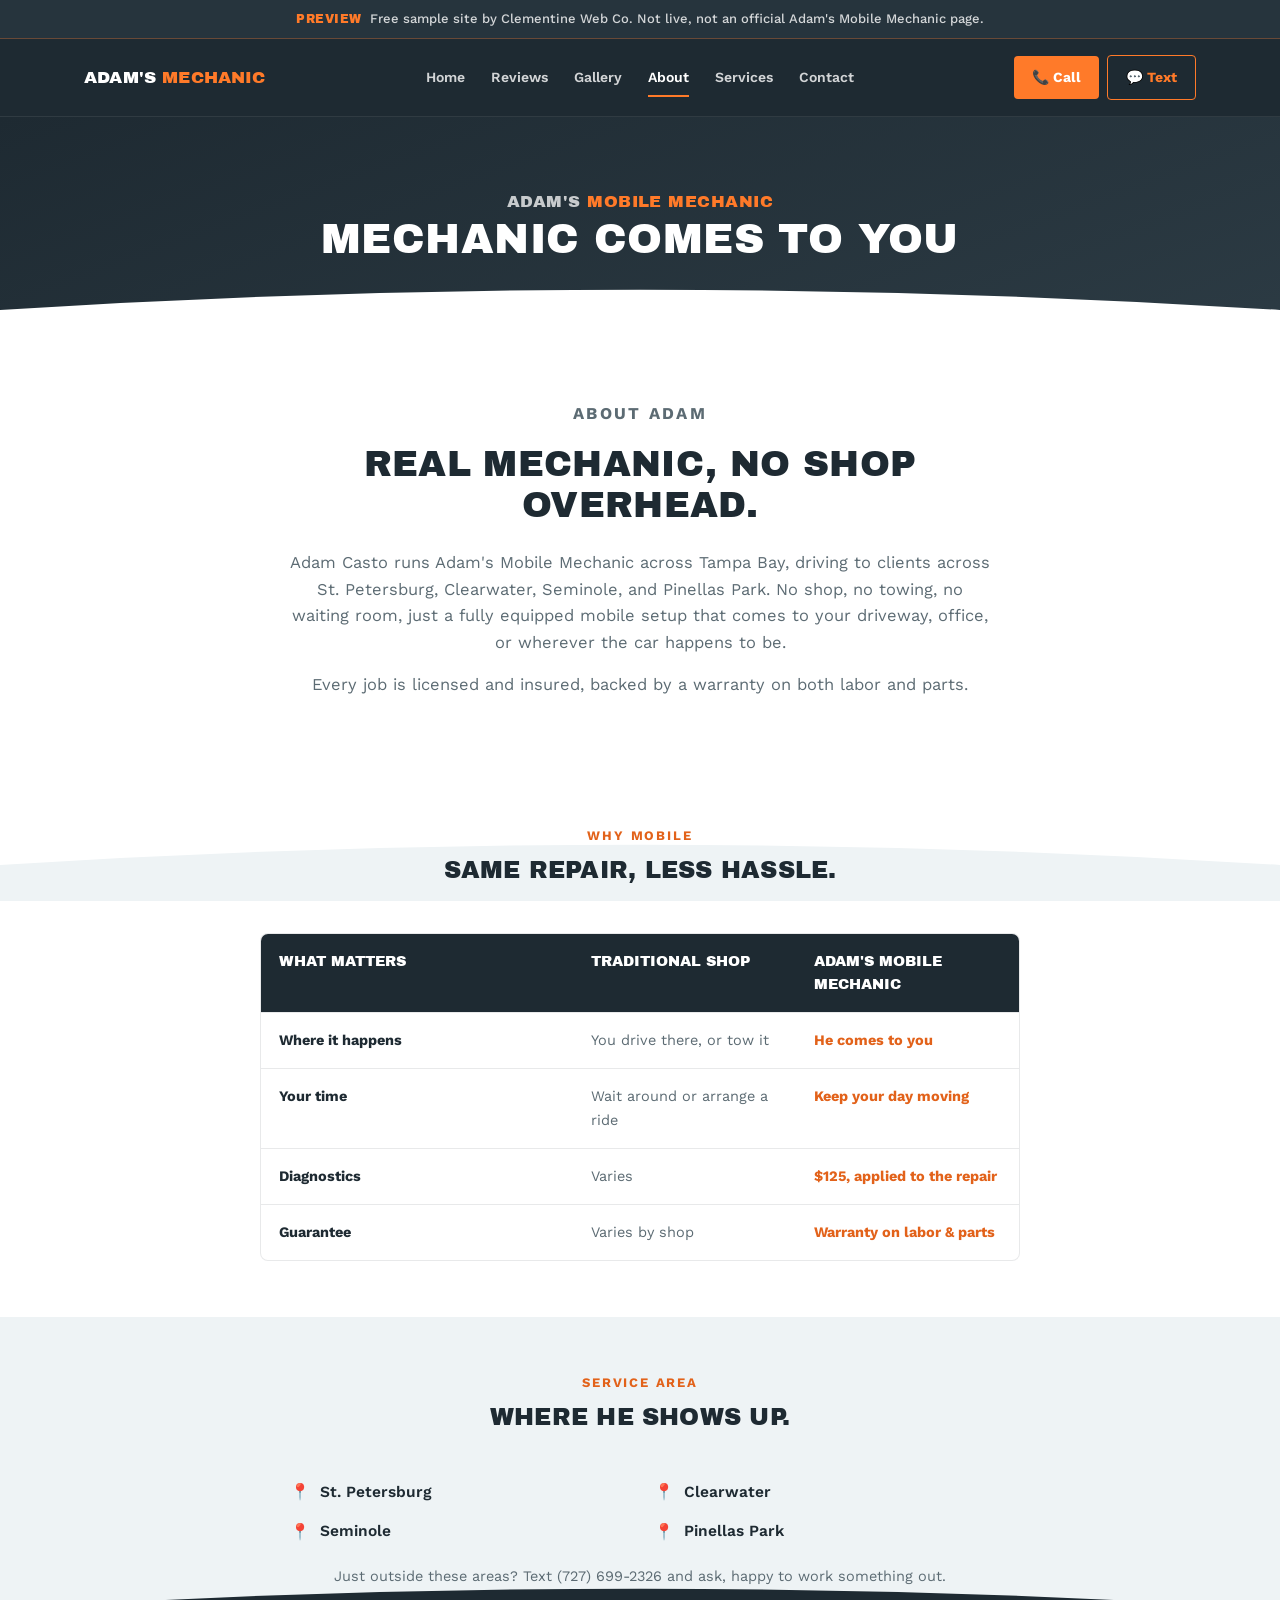
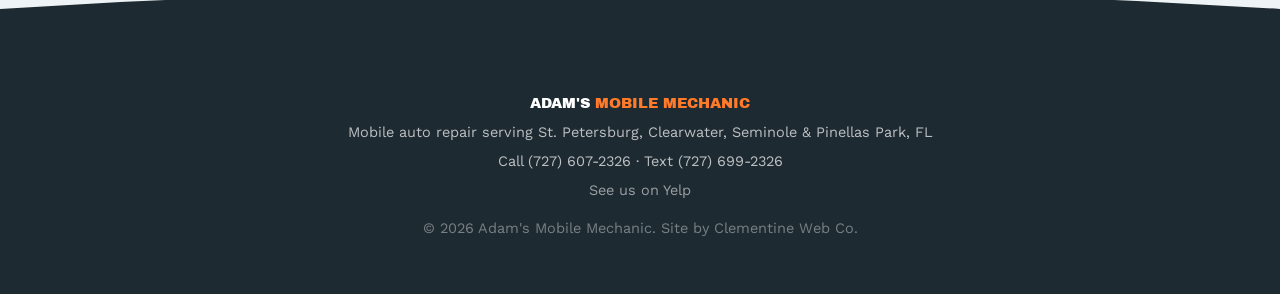
==== about.html @ 5c79a53b "Initial mockup: Adam's Mobile Mechanic Co-Authored-By: Claude Sonnet 5 <noreply@anthropic.com>" ====
<!DOCTYPE html>
<html lang="en">
<head>
  <meta charset="UTF-8">
  <meta name="viewport" content="width=device-width, initial-scale=1.0">
  <title>About Adam | Adam's Mobile Mechanic</title>
  <meta name="description" content="Mobile auto repair across Tampa Bay / Pinellas County. Licensed, insured, and backed by a warranty on labor and parts.">

  <link rel="icon" href="favicon.ico" sizes="any">
  <link rel="icon" href="images/favicon-32.png" type="image/png" sizes="32x32">
  <link rel="icon" href="images/favicon-16.png" type="image/png" sizes="16x16">
  <link rel="apple-touch-icon" href="images/apple-touch-icon.png">

  <meta property="og:type" content="website">
  <meta property="og:url" content="https://dljackson97.github.io/adams-mobile-mechanic/about.html">
  <meta property="og:title" content="About Adam | Adam's Mobile Mechanic">
  <meta property="og:description" content="Mobile auto repair across Tampa Bay / Pinellas County. Licensed, insured, and backed by a warranty on labor and parts.">
  <meta property="og:image" content="https://dljackson97.github.io/adams-mobile-mechanic/images/og-share.jpg">
  <meta property="og:image:width" content="1200">
  <meta property="og:image:height" content="630">
  <meta name="twitter:card" content="summary_large_image">
  <meta name="twitter:title" content="About Adam | Adam's Mobile Mechanic">
  <meta name="twitter:description" content="Mobile auto repair across Tampa Bay / Pinellas County. Licensed, insured, and backed by a warranty on labor and parts.">
  <meta name="twitter:image" content="https://dljackson97.github.io/adams-mobile-mechanic/images/og-share.jpg">
  <link rel="preconnect" href="https://fonts.googleapis.com">
  <link rel="preconnect" href="https://fonts.gstatic.com" crossorigin>
  <link href="https://fonts.googleapis.com/css2?family=Archivo+Black&family=Work+Sans:wght@400;500;600;700&display=swap" rel="stylesheet">
  <link rel="stylesheet" href="styles.css">
</head>
<body>

  <div class="preview-banner"><strong>Preview</strong>Free sample site by Clementine Web Co. Not live, not an official Adam's Mobile Mechanic page.</div>
  <header class="nav">
    <div class="nav__inner">
      <a href="index.html" class="nav__logo">ADAM'S <span>MECHANIC</span></a>
      <nav class="nav__links" id="navLinks">
        <a href="index.html">Home</a>
        <a href="reviews.html">Reviews</a>
        <a href="gallery.html">Gallery</a>
        <a href="about.html">About</a>
        <a href="services.html">Services</a>
        <a href="contact.html">Contact</a>
      </nav>
      <div class="nav__ctas">
        <a href="tel:7276072326" class="btn btn--nav">📞 Call</a>
        <a href="sms:7276992326" class="btn btn--nav" style="background:transparent;border:1.5px solid var(--orange);color:var(--orange);">💬 Text</a>
      </div>
      <button class="nav__toggle" id="navToggle" aria-label="Toggle menu" aria-expanded="false">☰</button>
    </div>
  </header>

  <main>

    <section class="page-hero">
      <div class="bolts" aria-hidden="true">
        <span class="bolt" style="left:8%; width:18px; height:18px; animation-duration:13s; animation-delay:0s; --drift:12px;"></span>
        <span class="bolt bolt--small" style="left:22%; width:8px; height:8px; animation-duration:10s; animation-delay:2s; --drift:-8px;"></span>
        <span class="bolt bolt--spark" style="left:45%; width:30px; height:30px; animation-duration:16s; animation-delay:1s; --drift:16px;"></span>
        <span class="bolt" style="left:68%; width:16px; height:16px; animation-duration:12s; animation-delay:3s; --drift:-10px;"></span>
        <span class="bolt bolt--small" style="left:85%; width:9px; height:9px; animation-duration:9.5s; animation-delay:4s; --drift:10px;"></span>
      </div>
      <p class="page-hero__brand">ADAM'S <span>MOBILE MECHANIC</span></p>
      <h1>Mechanic Comes To You</h1>
      <div class="wave-divider" aria-hidden="true">
        <svg viewBox="0 0 1440 100" preserveAspectRatio="none"><path d="M0,60 Q720,15 1440,60 L1440,100 L0,100 Z" fill="var(--white)"/></svg>
      </div>
    </section>

    <section class="about reveal section--compact">
      <div class="bolts" aria-hidden="true">
        <span class="bolt bolt--onlight" style="left:12%; width:20px; height:20px; animation-duration:14s; animation-delay:1s; --drift:14px;"></span>
        <span class="bolt bolt--onlight bolt--small" style="left:40%; width:8px; height:8px; animation-duration:10s; animation-delay:3s; --drift:-8px;"></span>
        <span class="bolt bolt--onlight bolt--spark" style="left:80%; width:26px; height:26px; animation-duration:17s; animation-delay:0.5s; --drift:-18px;"></span>
      </div>
      <div class="about__inner">
        <p class="eyebrow">About Adam</p>
        <h2>Real mechanic, no shop overhead.</h2>
        <p>Adam Casto runs Adam's Mobile Mechanic across Tampa Bay, driving to clients across St. Petersburg, Clearwater, Seminole, and Pinellas Park. No shop, no towing, no waiting room, just a fully equipped mobile setup that comes to your driveway, office, or wherever the car happens to be.</p>
        <p>Every job is licensed and insured, backed by a warranty on both labor and parts.</p>
      </div>
    </section>

    <section class="services reveal section--compact">
      <div class="section__head">
        <p class="eyebrow">Why Mobile</p>
        <h2>Same repair, less hassle.</h2>
      </div>
      <div class="compare">
        <div class="compare-row head">
          <div>What matters</div>
          <div>Traditional shop</div>
          <div>Adam's Mobile Mechanic</div>
        </div>
        <div class="compare-row">
          <div>Where it happens</div>
          <div>You drive there, or tow it</div>
          <div>He comes to you</div>
        </div>
        <div class="compare-row">
          <div>Your time</div>
          <div>Wait around or arrange a ride</div>
          <div>Keep your day moving</div>
        </div>
        <div class="compare-row">
          <div>Diagnostics</div>
          <div>Varies</div>
          <div>$125, applied to the repair</div>
        </div>
        <div class="compare-row">
          <div>Guarantee</div>
          <div>Varies by shop</div>
          <div>Warranty on labor &amp; parts</div>
        </div>
      </div>
      <div class="wave-divider" aria-hidden="true">
        <svg viewBox="0 0 1440 100" preserveAspectRatio="none"><path d="M0,60 Q720,15 1440,60 L1440,100 L0,100 Z" fill="var(--sky)"/></svg>
      </div>
    </section>

    <section class="how reveal section--compact">
      <div class="section__head">
        <p class="eyebrow">Service Area</p>
        <h2>Where he shows up.</h2>
      </div>
      <div class="area-grid">
        <div class="area-item"><span class="pin">📍</span> St. Petersburg</div>
        <div class="area-item"><span class="pin">📍</span> Clearwater</div>
        <div class="area-item"><span class="pin">📍</span> Seminole</div>
        <div class="area-item"><span class="pin">📍</span> Pinellas Park</div>
      </div>
      <p class="area-note">Just outside these areas? Text (727) 699-2326 and ask, happy to work something out.</p>
      <div class="wave-divider" aria-hidden="true">
        <svg viewBox="0 0 1440 100" preserveAspectRatio="none"><path d="M0,60 Q720,15 1440,60 L1440,100 L0,100 Z" fill="var(--steel)"/></svg>
      </div>
    </section>

  </main>

  <footer class="footer">
    <div class="footer__inner">
      <p class="footer__logo">ADAM'S <span>MOBILE MECHANIC</span></p>
      <p>Mobile auto repair serving St. Petersburg, Clearwater, Seminole &amp; Pinellas Park, FL</p>
      <p><a href="tel:7276072326">Call (727) 607-2326</a> &middot; <a href="sms:7276992326">Text (727) 699-2326</a></p>
      <p class="footer__links"><a href="https://www.yelp.com/biz/adams-mobile-mechanic-st-petersburg" target="_blank" rel="noopener">See us on Yelp</a></p>
      <p class="footer__fine">© 2026 Adam's Mobile Mechanic. Site by Clementine Web Co.</p>
    </div>
  </footer>

  <a href="tel:7276072326" class="sticky-call">📞 Call or Text Adam</a>

  <div class="promo-toast" id="promoToast">
    <button class="promo-toast__close" id="promoToastClose" aria-label="Close">×</button>
    <div class="promo-toast__stars">★★★★★</div>
    <p>"Adam is the best! He was able to come over the day I called him and replaced my starter... no towing involved!"</p>
    <cite>Yelp review</cite>
    <a href="reviews.html" class="section__link">Read more reviews →</a>
  </div>

  <script src="script.js"></script>
</body>
</html>
---- styles.css ----
:root {
  --steel: #1E2A32;
  --steel-2: #26343D;
  --steel-3: #2C3B44;
  --orange: #FF7A29;
  --orange-dark: #E2621A;
  --white: #FFFFFF;
  --offwhite: #F5F3EF;
  --sky: #EEF3F5;
  --ink: #1E2A32;
  --muted: #5C6B73;
  --line: rgba(30, 42, 50, 0.1);

  --font-display: 'Archivo Black', sans-serif;
  --font-body: 'Work Sans', sans-serif;
}

* { box-sizing: border-box; margin: 0; padding: 0; }

/* Preview notice, remove this whole block when/if this becomes the real site */
.preview-banner {
  background: var(--steel-2); color: rgba(255,255,255,0.8); text-align: center;
  font-family: var(--font-body); font-weight: 500; font-size: 13px;
  padding: 10px 16px; line-height: 1.4; border-bottom: 1px solid rgba(255,122,41,0.3);
}
.preview-banner strong {
  color: var(--orange); font-family: var(--font-display); font-weight: 400;
  letter-spacing: 0.04em; text-transform: uppercase; font-size: 12px; margin-right: 8px;
}

html { scroll-behavior: smooth; }

body {
  font-family: var(--font-body);
  color: var(--ink);
  background: var(--white);
  line-height: 1.6;
  -webkit-font-smoothing: antialiased;
}

h1, h2, h3 {
  font-family: var(--font-display);
  font-weight: 400;
  text-transform: uppercase;
  letter-spacing: 0.01em;
  line-height: 1.15;
}

a { color: inherit; text-decoration: none; }

.eyebrow {
  font-family: var(--font-body);
  font-weight: 700;
  letter-spacing: 0.14em;
  text-transform: uppercase;
  font-size: 13px;
  color: var(--orange-dark);
  margin-bottom: 10px;
}

.section__head { max-width: 640px; margin: 0 auto 48px; text-align: center; position: relative; z-index: 2; }
.section__sub { color: var(--muted); font-size: 16px; margin-top: 12px; }
.placeholder-flag { font-style: italic; opacity: 0.85; }

/* Buttons */
.btn {
  display: inline-flex;
  align-items: center;
  justify-content: center;
  gap: 8px;
  padding: 14px 26px;
  border-radius: 4px;
  font-weight: 700;
  font-size: 15px;
  transition: transform 0.15s ease, box-shadow 0.15s ease, background 0.15s ease;
  white-space: nowrap;
}
.btn--primary { background: var(--orange); color: var(--white); }
.btn--primary:hover { background: var(--orange-dark); transform: translateY(-1px); }
.btn--ghost { background: transparent; color: var(--white); border: 1.5px solid rgba(255,255,255,0.5); }
.btn--ghost:hover { border-color: var(--white); }
.btn--ghost-dark { color: var(--steel); border: 1.5px solid var(--steel); }
.btn--ghost-dark:hover { background: var(--steel); color: var(--white); }
.btn--large { padding: 18px 32px; font-size: 17px; width: 100%; }
.btn--nav { background: var(--orange); color: var(--white); padding: 10px 18px; font-size: 14px; }
.btn--nav:hover { background: var(--orange-dark); }

/* Nav */
.nav {
  position: sticky; top: 0; z-index: 100;
  background: var(--steel);
  border-bottom: 1px solid rgba(255,255,255,0.08);
}
.nav__inner {
  max-width: 1160px; margin: 0 auto; padding: 16px 24px;
  display: flex; align-items: center; justify-content: space-between; gap: 24px;
}
.nav__logo {
  font-family: var(--font-display); font-weight: 400; letter-spacing: 0.01em;
  color: var(--white); font-size: 17px;
}
.nav__logo span { color: var(--orange); }
.nav__links { display: flex; gap: 26px; font-weight: 600; font-size: 14px; }
.nav__links a { color: rgba(255,255,255,0.8); position: relative; padding: 4px 0; }
.nav__links a:hover { color: var(--white); }
.nav__links a.is-active { color: var(--white); }
.nav__links a.is-active::after {
  content: ''; position: absolute; left: 0; right: 0; bottom: -4px; height: 2px; background: var(--orange);
}
.nav__toggle {
  display: none; background: none; border: none; color: var(--white); font-size: 24px;
  line-height: 1; cursor: pointer; padding: 10px; margin: -10px;
}
.nav__ctas { display: flex; gap: 8px; align-items: center; }

@media (max-width: 860px) {
  .nav__links {
    position: absolute; top: 100%; left: 0; right: 0; background: var(--steel);
    flex-direction: column; gap: 0; max-height: 0; overflow: hidden;
    transition: max-height 0.25s ease; border-bottom: 1px solid rgba(255,255,255,0.08);
  }
  .nav__links.open { max-height: 420px; }
  .nav__links a { padding: 16px 24px; border-top: 1px solid rgba(255,255,255,0.06); }
  .nav__toggle { display: block; }
  .nav__ctas { display: none; }
}

/* Mobile sticky call/text bar — hidden until the review popup is shown-and-dismissed
   (or immediately if it's already been seen before), so the two never stack up */
.sticky-call {
  display: none;
}
@media (max-width: 860px) {
  .sticky-call {
    display: flex; position: fixed; bottom: 0; left: 0; right: 0; z-index: 90;
    background: var(--orange); color: var(--white); padding: 14px;
    align-items: center; justify-content: center; gap: 8px;
    font-family: var(--font-display); font-weight: 400; font-size: 15px;
    box-shadow: 0 -6px 20px rgba(0,0,0,0.15);
    transform: translateY(100%); visibility: hidden;
    transition: transform 0.35s ease, visibility 0s linear 0.35s;
  }
  .sticky-call.show {
    transform: translateY(0); visibility: visible;
    transition: transform 0.35s ease, visibility 0s linear 0s;
  }
  body.sticky-call-visible { padding-bottom: 58px; }
}

/* Hero */
.hero {
  background: linear-gradient(160deg, var(--steel) 0%, var(--steel-3) 100%);
  color: var(--white);
  padding: 100px 24px 130px;
  text-align: center;
  position: relative;
  overflow: hidden;
}
.hero__inner { max-width: 780px; margin: 0 auto; position: relative; z-index: 2; }
.hero__brand {
  font-family: var(--font-display); font-weight: 400; letter-spacing: 0.04em;
  text-transform: uppercase; font-size: clamp(14px, 2.5vw, 17px); color: rgba(255,255,255,0.8);
  margin-bottom: 18px;
}
.hero__brand span { color: var(--orange); }
.hero h1 { font-size: clamp(32px, 5.5vw, 54px); margin-bottom: 20px; }
.hero__sub { font-size: 18px; color: rgba(255,255,255,0.78); max-width: 620px; margin: 0 auto 34px; }
.hero__actions { display: flex; gap: 16px; justify-content: center; flex-wrap: wrap; margin-bottom: 26px; }

/* Floating bolts/hex-nuts, subtle decoration (same underlying technique as
   other client builds' bubbles/water-beads/petals, reshaped for a mechanic) */
.bolts { position: absolute; inset: 0; z-index: 0; pointer-events: none; overflow: hidden; }
.bolt {
  position: absolute;
  clip-path: polygon(25% 0%, 75% 0%, 100% 50%, 75% 100%, 25% 100%, 0% 50%);
  background: rgba(255,122,41,0.35);
  border: 1px solid rgba(255,255,255,0.25);
  animation: boltSpin linear infinite;
  opacity: 0;
}
.bolt--small { background: rgba(255,255,255,0.25); border-color: rgba(255,255,255,0.15); }
.bolt--onlight {
  background: rgba(255,122,41,0.25); border-color: rgba(30,42,50,0.2);
}
.bolt--onlight.bolt--small { background: rgba(30,42,50,0.15); border-color: rgba(30,42,50,0.12); }
.bolt--spark::after {
  content: '+'; position: absolute; top: -30%; right: -20%; font-size: 0.7em; line-height: 1;
  color: rgba(255,255,255,0.85); font-weight: 700; animation: sparkTwinkle 2.2s ease-in-out infinite;
}
.bolt--onlight.bolt--spark::after { color: rgba(226,98,26,0.7); }

@keyframes boltSpin {
  0% { transform: translate(0, 20px) rotate(0deg) scale(0.9); opacity: 0; }
  10% { opacity: 0.8; }
  90% { opacity: 0.5; }
  100% { transform: translate(var(--drift, 20px), -340px) rotate(220deg) scale(1.05); opacity: 0; }
}
@keyframes sparkTwinkle {
  0%, 100% { opacity: 0.2; transform: scale(0.7); }
  50% { opacity: 1; transform: scale(1.2); }
}

/* Curved section dividers, replaces hard rectangular color-block edges */
.wave-divider {
  position: absolute; left: 0; right: 0; bottom: -1px; line-height: 0; z-index: 1; pointer-events: none;
}
.wave-divider svg { display: block; width: 100%; height: 90px; }

@media (max-width: 560px) {
  .wave-divider svg { height: 50px; }
}

@media (max-width: 560px) {
  .hero { padding: 56px 20px 48px; }
  .hero__brand { margin-bottom: 12px; }
  .hero__sub { font-size: 16px; margin-bottom: 26px; }
  .hero__actions { margin-bottom: 20px; }
}

/* Trust badges row (home hero) */
.badge-row { display: flex; gap: 12px; justify-content: center; flex-wrap: wrap; margin-top: 10px; }
.badge-pill {
  border: 1px solid rgba(255,255,255,0.25); border-radius: 999px; padding: 8px 16px;
  font-size: 13.5px; color: rgba(255,255,255,0.85);
}
.badge-pill strong { color: var(--orange); }

/* Service icon strip section (home) */
.service-section { padding: 48px 24px; max-width: 1160px; margin: 0 auto; position: relative; }
.service-strip {
  max-width: 1000px; margin: 0 auto; position: relative; z-index: 2; display: flex; justify-content: center;
  gap: 10px; flex-wrap: wrap;
}
.service-chip {
  display: flex; align-items: center; gap: 8px; border: 1px solid var(--line);
  border-radius: 999px; padding: 10px 18px; font-weight: 600; font-size: 14.5px;
  background: var(--white);
}
.service-chip span.emoji { font-size: 18px; }

/* How it works / Why mobile */
.how { background: var(--sky); padding: 90px 24px; position: relative; }
.how--plain { background: var(--white); }
.how-grid {
  max-width: 1000px; margin: 0 auto; position: relative; z-index: 2;
  display: grid; grid-template-columns: repeat(3, 1fr); gap: 36px; text-align: center;
}
.how-step__num {
  display: inline-block; font-family: var(--font-display); font-size: 15px;
  color: var(--white); background: var(--steel); border-radius: 50%;
  width: 36px; height: 36px; line-height: 36px; margin-bottom: 16px;
}
.how-step h3 { font-size: 18px; margin-bottom: 10px; }
.how-step p { color: var(--muted); font-size: 15px; }

@media (max-width: 720px) {
  .how-grid { grid-template-columns: 1fr; }
}

/* "Coming soon" gallery cards — no real job photos exist publicly for this
   business yet (the funnel's photos are stock), so this is honest about that */
.coming-soon-grid {
  max-width: 900px; margin: 0 auto; position: relative; z-index: 2;
  display: grid; grid-template-columns: repeat(3, 1fr); gap: 20px;
}
.coming-soon-tile {
  text-align: center; padding: 36px 22px; border-radius: 8px;
  border: 1px dashed var(--line); background: var(--white);
}
.coming-soon-tile__icon { font-size: 34px; display: block; margin-bottom: 12px; }
.coming-soon-tile h3 { font-size: 16px; text-transform: none; letter-spacing: 0; margin-bottom: 6px; }
.coming-soon-tile p { color: var(--muted); font-size: 13.5px; }

@media (max-width: 860px) {
  .coming-soon-grid { grid-template-columns: repeat(2, 1fr); }
}
@media (max-width: 480px) {
  .coming-soon-grid { grid-template-columns: 1fr; }
}

.gallery { padding: 90px 24px; max-width: 1160px; margin: 0 auto; position: relative; }

/* Reviews */
.reviews { background: var(--sky); color: var(--ink); padding: 90px 24px; position: relative; }
.reviews .section__sub { color: var(--muted); }
.review-grid {
  max-width: 700px; margin: 0 auto; position: relative; z-index: 2;
  display: grid; grid-template-columns: 1fr; gap: 24px;
}
.review {
  background: var(--white); border: 1px solid var(--line);
  border-radius: 8px; padding: 30px;
}
.review--featured { border-color: var(--orange-dark); background: rgba(255,122,41,0.06); }
.review p { font-size: 16px; margin-bottom: 16px; color: var(--ink); }
.review cite { font-size: 13.5px; color: var(--muted); font-style: normal; }

/* About */
.about { padding: 90px 24px; position: relative; }
.about__inner { max-width: 700px; margin: 0 auto; text-align: center; position: relative; z-index: 2; }
.about h2 { margin-bottom: 24px; font-size: clamp(26px, 4vw, 36px); }
.about p { color: var(--muted); font-size: 16.5px; margin-bottom: 16px; }

/* Contact */
.contact { background: var(--sky); padding: 90px 24px; }
.contact__inner { max-width: 720px; margin: 0 auto; text-align: center; position: relative; z-index: 2; }
.cta-actions { margin-top: 28px; display: flex; gap: 16px; justify-content: center; flex-wrap: wrap; }

/* One-time review popup, bottom-right, shows once per browser */
.promo-toast {
  position: fixed; bottom: 24px; right: 24px; max-width: 300px; z-index: 200;
  background: var(--white); border: 1px solid var(--line); border-radius: 10px;
  padding: 20px 22px 18px; box-shadow: 0 20px 50px rgba(30,42,50,0.18);
  transform: translateY(16px); opacity: 0; pointer-events: none;
  transition: transform 0.4s ease, opacity 0.4s ease;
}
.promo-toast.show { transform: translateY(0); opacity: 1; pointer-events: auto; }
.promo-toast__close {
  position: absolute; top: 2px; right: 4px; background: none; border: none;
  font-size: 18px; line-height: 1; color: var(--muted); cursor: pointer; padding: 12px;
}
.promo-toast__close:hover { color: var(--ink); }
.promo-toast__stars { color: var(--orange-dark); font-size: 13px; letter-spacing: 2px; margin-bottom: 8px; }
.promo-toast p { font-size: 13.5px; color: var(--ink); margin-bottom: 10px; line-height: 1.5; }
.promo-toast cite { display: block; font-size: 12px; color: var(--muted); font-style: normal; margin-bottom: 10px; }
.promo-toast .section__link { font-size: 13px; margin-top: 0; }

@media (max-width: 860px) {
  .promo-toast { left: 14px; right: 14px; bottom: 74px; max-width: none; }
}

/* Footer */
.footer { background: var(--steel); color: rgba(255,255,255,0.7); padding: 48px 24px; text-align: center; }
.footer__logo { font-family: var(--font-display); font-size: 17px; color: var(--white); margin-bottom: 12px; }
.footer__logo span { color: var(--orange); }
.footer p { margin-bottom: 6px; font-size: 14.5px; }
.footer__fine { font-size: 12.5px; color: rgba(255,255,255,0.4); margin-top: 14px; }
.footer__links { font-size: 13.5px; color: rgba(255,255,255,0.55); }
.footer__links a:hover { color: var(--orange); }

/* Scroll reveal */
.reveal { opacity: 0; transform: translateY(18px); transition: opacity 0.6s ease, transform 0.6s ease; }
.reveal.is-visible { opacity: 1; transform: none; }

/* Interior page hero (Services / Gallery / About / Reviews / Contact) */
.page-hero {
  background: linear-gradient(160deg, var(--steel) 0%, var(--steel-3) 100%);
  color: var(--white); padding: 72px 24px 68px; text-align: center;
  position: relative; overflow: hidden;
}
.page-hero__brand {
  font-family: var(--font-display); font-weight: 400; letter-spacing: 0.03em;
  text-transform: uppercase; font-size: clamp(12px, 2.5vw, 14px); color: rgba(255,255,255,0.8);
  margin-bottom: 10px; position: relative; z-index: 2;
}
.page-hero__brand span { color: var(--orange); }
.page-hero h1 { font-size: clamp(28px, 4.5vw, 42px); margin-bottom: 14px; position: relative; z-index: 2; }
.page-hero p { color: rgba(255,255,255,0.75); max-width: 560px; margin: 0 auto; font-size: 16.5px; position: relative; z-index: 2; }

@media (max-width: 560px) {
  .page-hero { padding: 44px 20px 36px; }
}

.section__link {
  display: inline-block; margin-top: 8px; font-weight: 700; font-size: 14.5px;
  color: var(--orange-dark); border-bottom: 2px solid transparent;
}
.section__link:hover { border-color: var(--orange-dark); }

.section__more { text-align: center; margin-top: 24px; position: relative; z-index: 2; }
.section--tight { padding-top: 60px; }
.section--compact { padding-top: 56px; padding-bottom: 56px; }

/* Mobile vs. shop comparison table */
.compare { max-width: 760px; margin: 0 auto; border: 1px solid var(--line); border-radius: 8px; overflow: hidden; position: relative; z-index: 2; background: var(--white); }
.compare-row { display: grid; grid-template-columns: 1.4fr 1fr 1fr; }
.compare-row + .compare-row { border-top: 1px solid var(--line); }
.compare-row > div { padding: 16px 18px; font-size: 14.5px; }
.compare-row.head { background: var(--steel); color: var(--white); font-family: var(--font-display); font-size: 13px; text-transform: uppercase; }
.compare-row:not(.head) > div:first-child { font-weight: 700; color: var(--ink); }
.compare-row:not(.head) > div:nth-child(2) { color: var(--muted); }
.compare-row:not(.head) > div:nth-child(3) { color: var(--orange-dark); font-weight: 700; }

@media (max-width: 620px) {
  .compare-row { grid-template-columns: 1fr; }
  .compare-row.head { display: none; }
  .compare-row:not(.head) { padding: 14px 18px 4px; display: block; }
  .compare-row:not(.head) > div { padding: 4px 0; }
  .compare-row:not(.head) > div:nth-child(2)::before { content: 'Shop: '; font-weight: 700; color: var(--ink); }
  .compare-row:not(.head) > div:nth-child(3)::before { content: 'Adam: '; font-weight: 700; color: var(--ink); }
}

/* Service area list */
.area-grid {
  max-width: 700px; margin: 0 auto; position: relative; z-index: 2; display: grid; grid-template-columns: repeat(2, 1fr);
  gap: 14px 28px;
}
.area-item { display: flex; align-items: center; gap: 10px; font-weight: 600; font-size: 15.5px; }
.area-item .pin { color: var(--orange-dark); font-size: 16px; }
.area-note { text-align: center; margin-top: 20px; color: var(--muted); font-size: 14.5px; }

@media (max-width: 520px) {
  .area-grid { grid-template-columns: 1fr; }
}

/* Services page: package rows */
.package {
  max-width: 900px; margin: 0 auto 20px; border: 1px solid var(--line); border-radius: 8px;
  background: var(--white); position: relative; z-index: 2;
  padding: 26px 30px; display: flex; justify-content: space-between; align-items: center; gap: 20px; flex-wrap: wrap;
}
.package h3 { font-size: 17px; margin-bottom: 6px; text-transform: none; letter-spacing: 0; }
.package p { color: var(--muted); font-size: 14.5px; max-width: 480px; }
.package__price { font-family: var(--font-display); color: var(--orange-dark); font-size: 20px; white-space: nowrap; }
.package__note { display: block; font-family: var(--font-body); font-size: 11.5px; color: var(--muted); font-style: italic; margin-top: 2px; font-weight: 400; text-transform: none; }
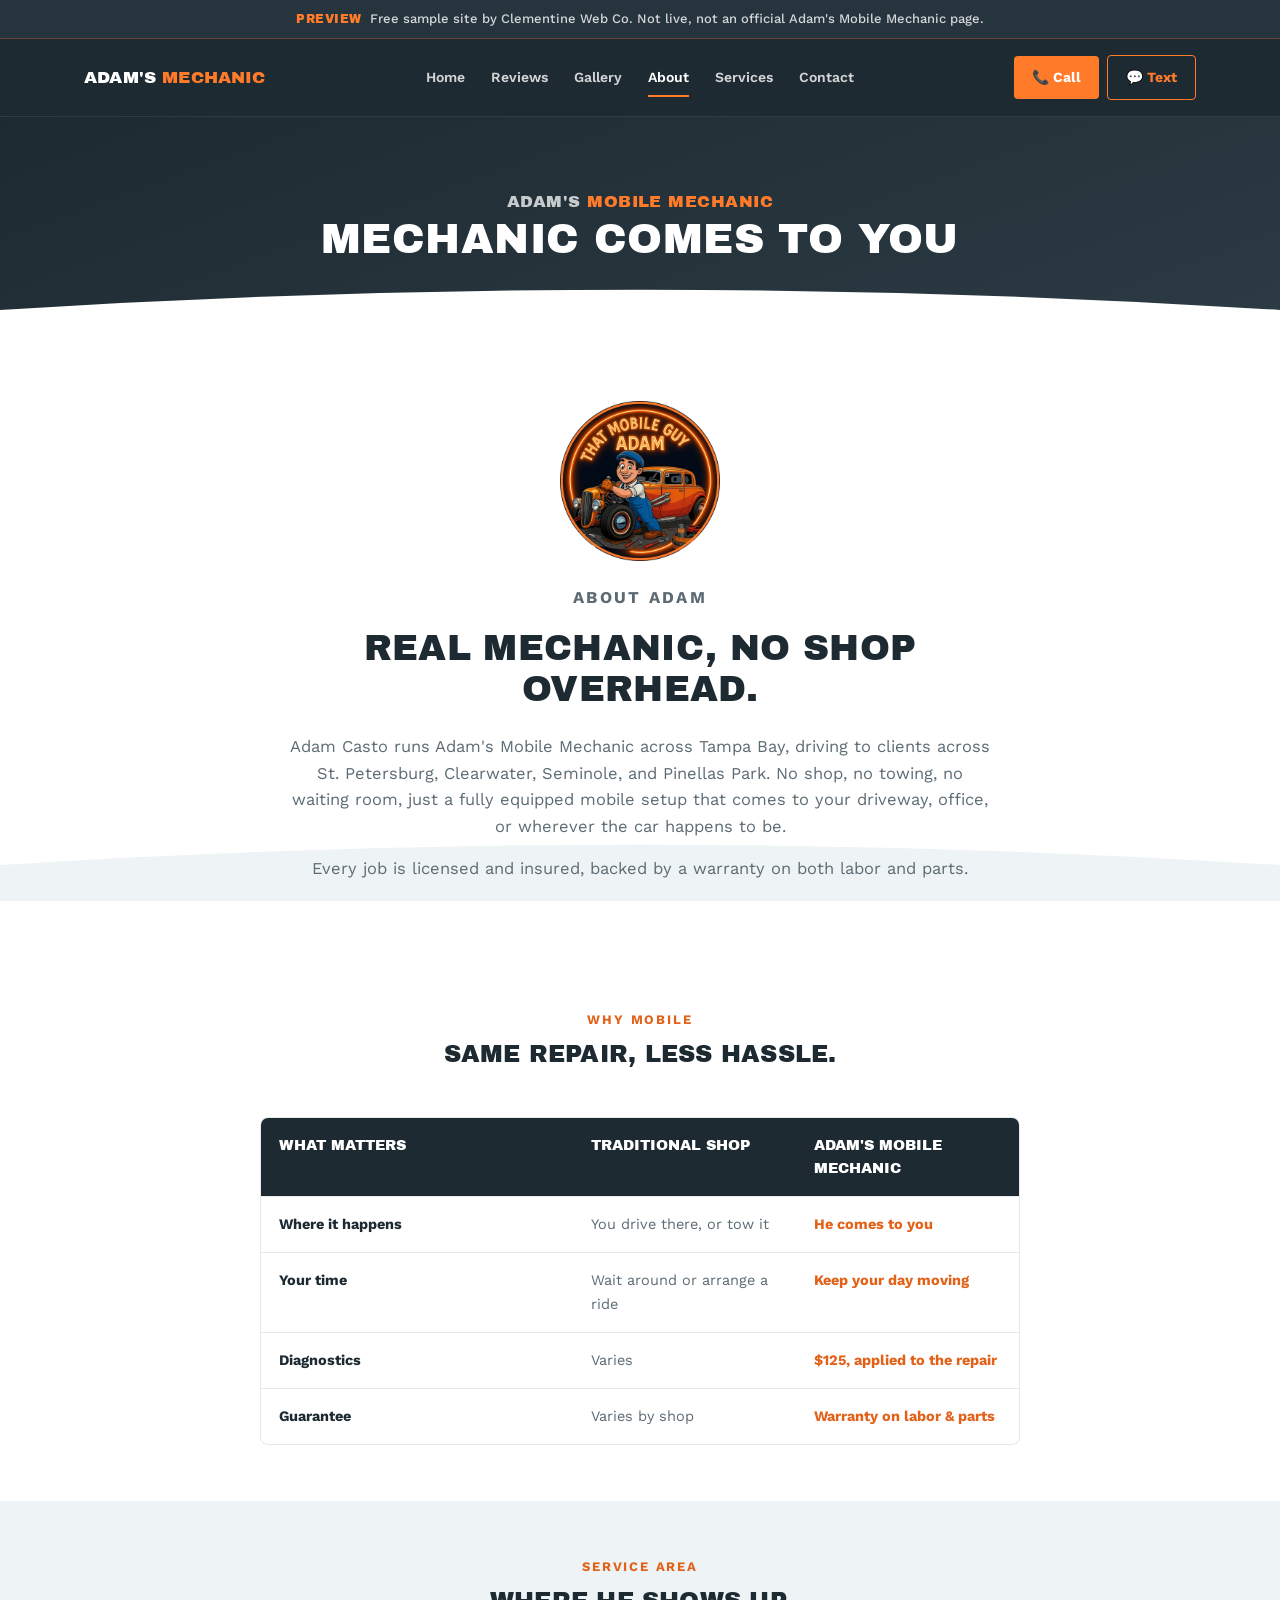
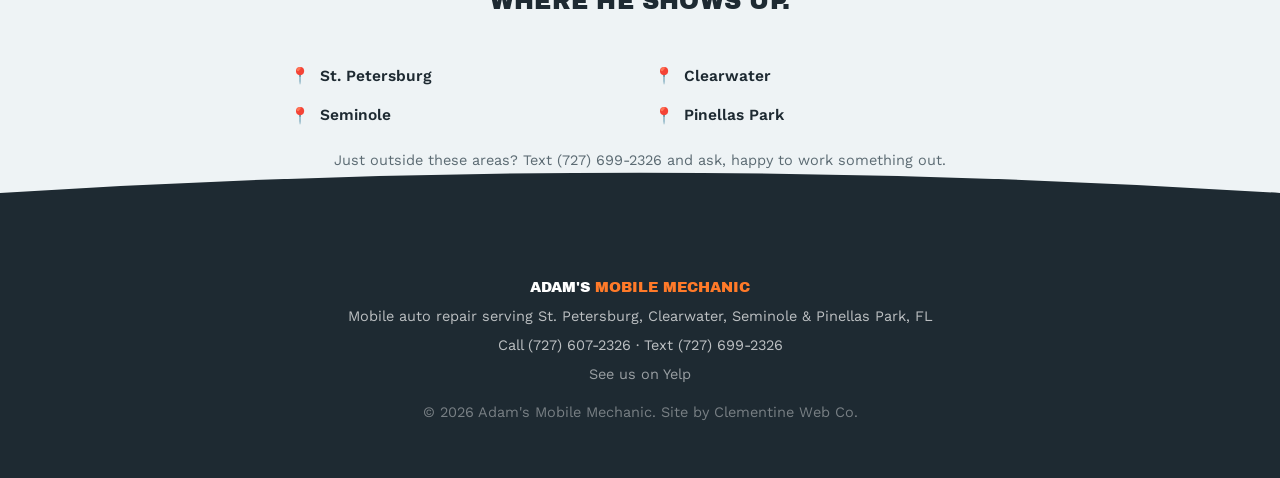
==== commit 3b9e6afd: "Add Adam's real mascot badge to the About page Co-Authored-By: Claude Sonnet 5 <noreply@anthropic.co" ====
--- a/about.html
+++ b/about.html
@@ -73,6 +73,7 @@
         <span class="bolt bolt--onlight bolt--spark" style="left:80%; width:26px; height:26px; animation-duration:17s; animation-delay:0.5s; --drift:-18px;"></span>
       </div>
       <div class="about__inner">
+        <img src="images/adam-mascot-badge.png" alt="That Mobile Guy Adam mascot badge" width="160" height="160" style="margin: 0 auto 24px; display: block;">
         <p class="eyebrow">About Adam</p>
         <h2>Real mechanic, no shop overhead.</h2>
         <p>Adam Casto runs Adam's Mobile Mechanic across Tampa Bay, driving to clients across St. Petersburg, Clearwater, Seminole, and Pinellas Park. No shop, no towing, no waiting room, just a fully equipped mobile setup that comes to your driveway, office, or wherever the car happens to be.</p>
--- a/styles.css
+++ b/styles.css
@@ -284,8 +284,12 @@
 .reviews { background: var(--sky); color: var(--ink); padding: 90px 24px; position: relative; }
 .reviews .section__sub { color: var(--muted); }
 .review-grid {
-  max-width: 700px; margin: 0 auto; position: relative; z-index: 2;
-  display: grid; grid-template-columns: 1fr; gap: 24px;
+  max-width: 1100px; margin: 0 auto; position: relative; z-index: 2;
+  display: grid; grid-template-columns: repeat(3, 1fr); gap: 24px;
+}
+
+@media (max-width: 860px) {
+  .review-grid { grid-template-columns: 1fr; max-width: 500px; }
 }
 .review {
   background: var(--white); border: 1px solid var(--line);
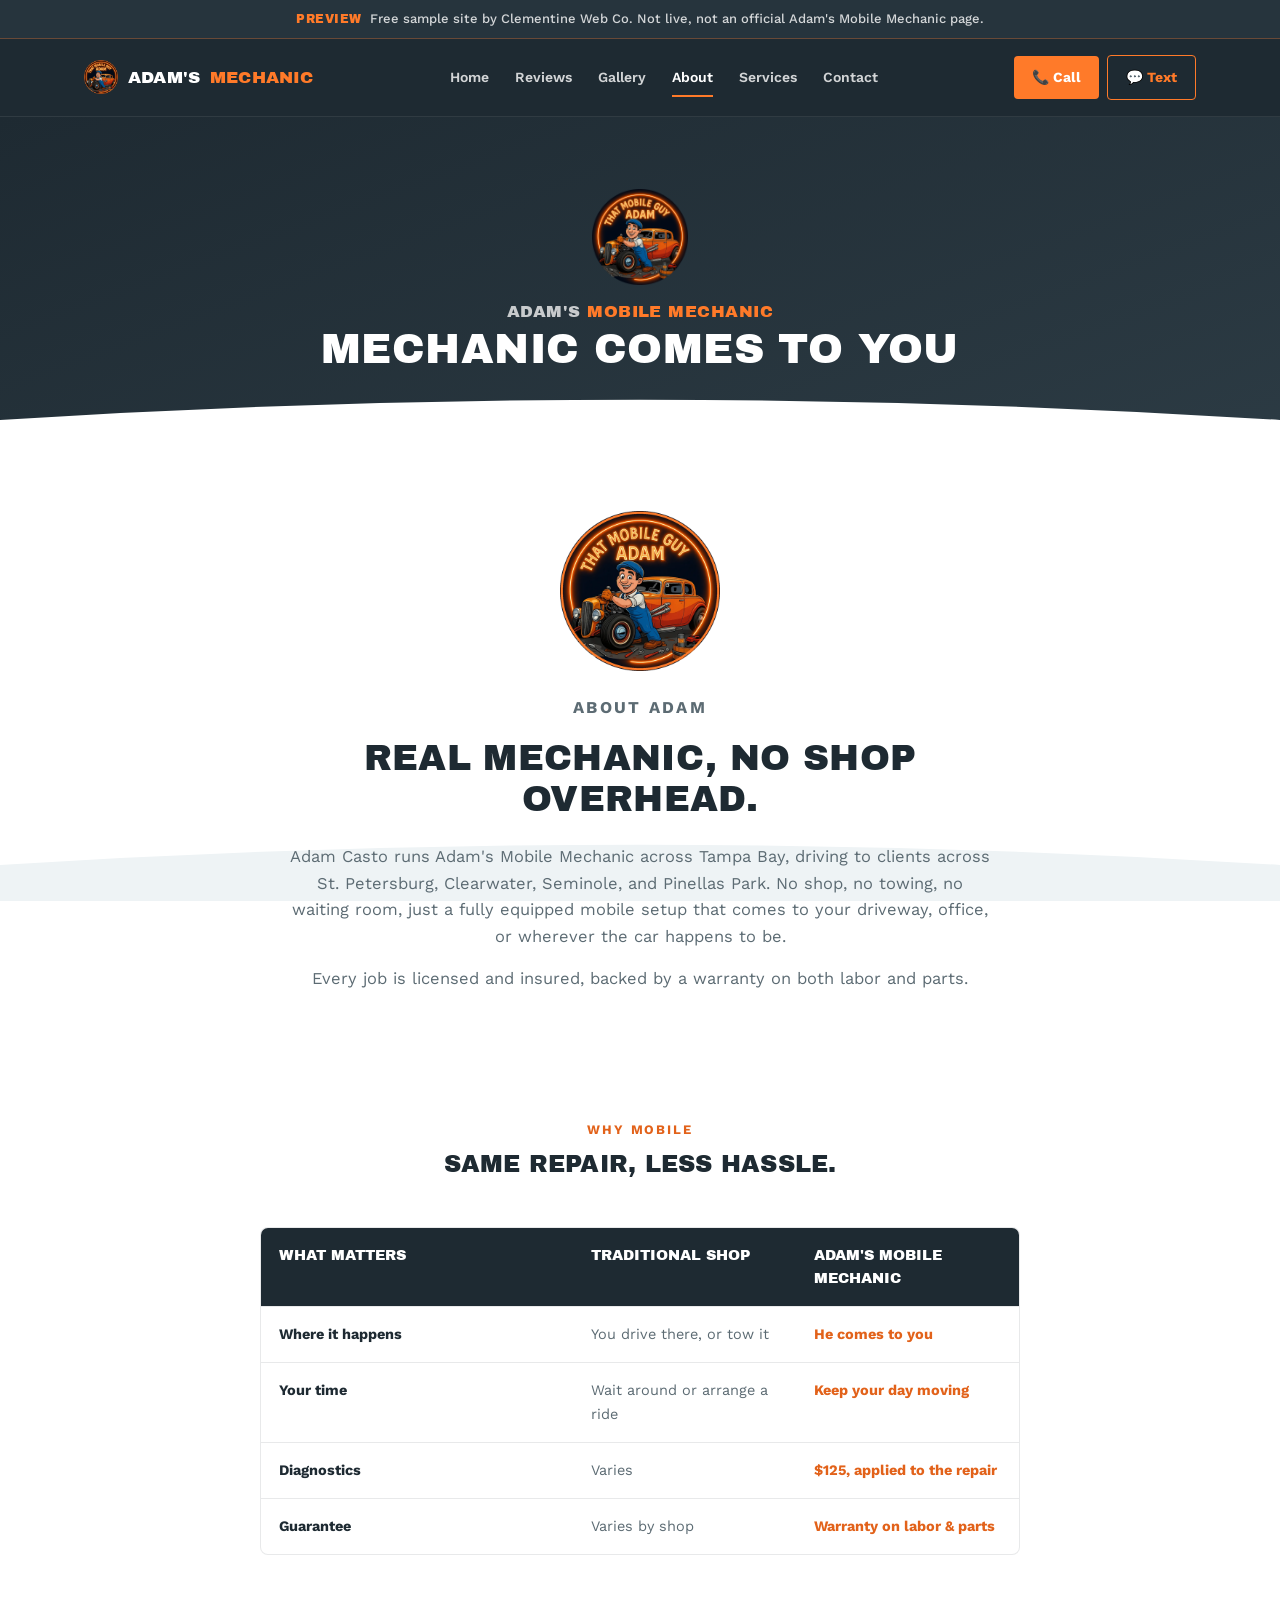
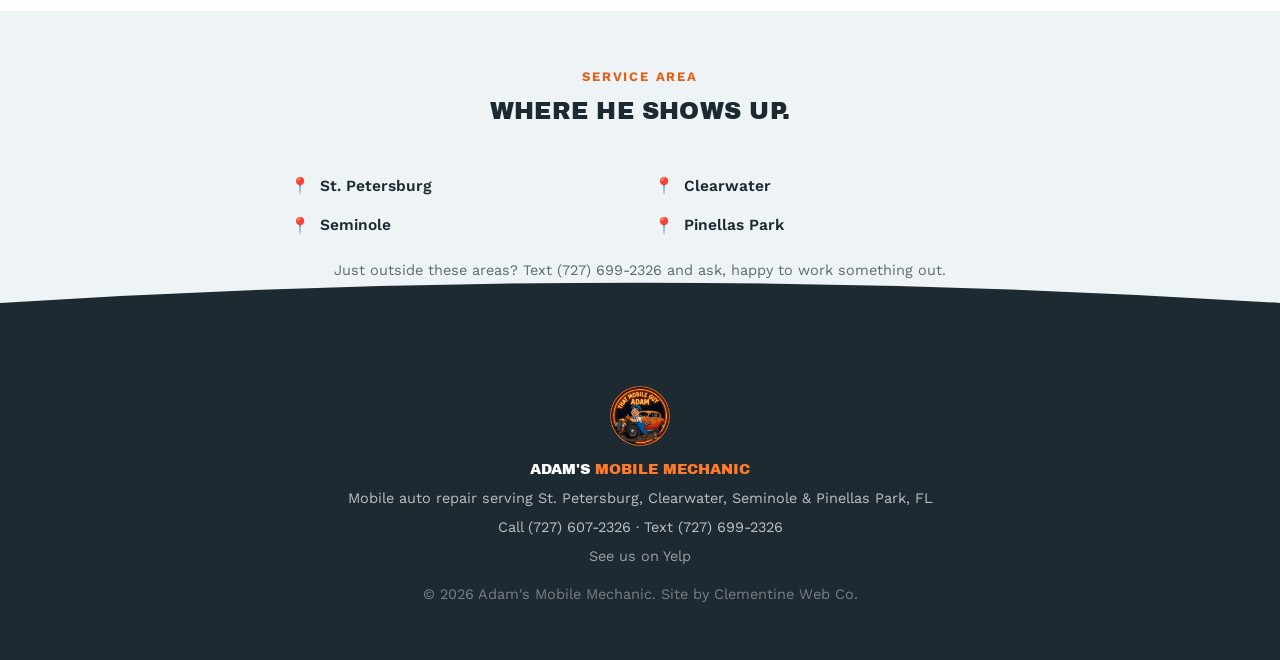
==== commit 500d361d: "Add mascot badge to nav, footer, and every page hero with color variations Co-Authored-By: Claude So" ====
--- a/about.html
+++ b/about.html
@@ -32,7 +32,7 @@
   <div class="preview-banner"><strong>Preview</strong>Free sample site by Clementine Web Co. Not live, not an official Adam's Mobile Mechanic page.</div>
   <header class="nav">
     <div class="nav__inner">
-      <a href="index.html" class="nav__logo">ADAM'S <span>MECHANIC</span></a>
+      <a href="index.html" class="nav__logo"><img src="images/adam-mascot-badge.png" alt="" class="nav__badge">ADAM'S <span>MECHANIC</span></a>
       <nav class="nav__links" id="navLinks">
         <a href="index.html">Home</a>
         <a href="reviews.html">Reviews</a>
@@ -59,6 +59,7 @@
         <span class="bolt" style="left:68%; width:16px; height:16px; animation-duration:12s; animation-delay:3s; --drift:-10px;"></span>
         <span class="bolt bolt--small" style="left:85%; width:9px; height:9px; animation-duration:9.5s; animation-delay:4s; --drift:10px;"></span>
       </div>
+      <img src="images/adam-mascot-orange2.png" alt="That Mobile Guy Adam mascot" class="page-hero__badge">
       <p class="page-hero__brand">ADAM'S <span>MOBILE MECHANIC</span></p>
       <h1>Mechanic Comes To You</h1>
       <div class="wave-divider" aria-hidden="true">
@@ -139,6 +140,7 @@
 
   <footer class="footer">
     <div class="footer__inner">
+      <img src="images/adam-mascot-badge.png" alt="That Mobile Guy Adam mascot" class="footer__badge">
       <p class="footer__logo">ADAM'S <span>MOBILE MECHANIC</span></p>
       <p>Mobile auto repair serving St. Petersburg, Clearwater, Seminole &amp; Pinellas Park, FL</p>
       <p><a href="tel:7276072326">Call (727) 607-2326</a> &middot; <a href="sms:7276992326">Text (727) 699-2326</a></p>
--- a/styles.css
+++ b/styles.css
@@ -98,8 +98,13 @@
 .nav__logo {
   font-family: var(--font-display); font-weight: 400; letter-spacing: 0.01em;
   color: var(--white); font-size: 17px;
+  display: flex; align-items: center; gap: 10px;
 }
 .nav__logo span { color: var(--orange); }
+.nav__badge { width: 34px; height: 34px; flex-shrink: 0; }
+.hero__badge { width: 130px; height: 130px; margin: 0 auto 18px; display: block; position: relative; z-index: 2; }
+.page-hero__badge { width: 96px; height: 96px; margin: 0 auto 14px; display: block; position: relative; z-index: 2; }
+.footer__badge { width: 60px; height: 60px; margin: 0 auto 12px; display: block; }
 .nav__links { display: flex; gap: 26px; font-weight: 600; font-size: 14px; }
 .nav__links a { color: rgba(255,255,255,0.8); position: relative; padding: 4px 0; }
 .nav__links a:hover { color: var(--white); }
